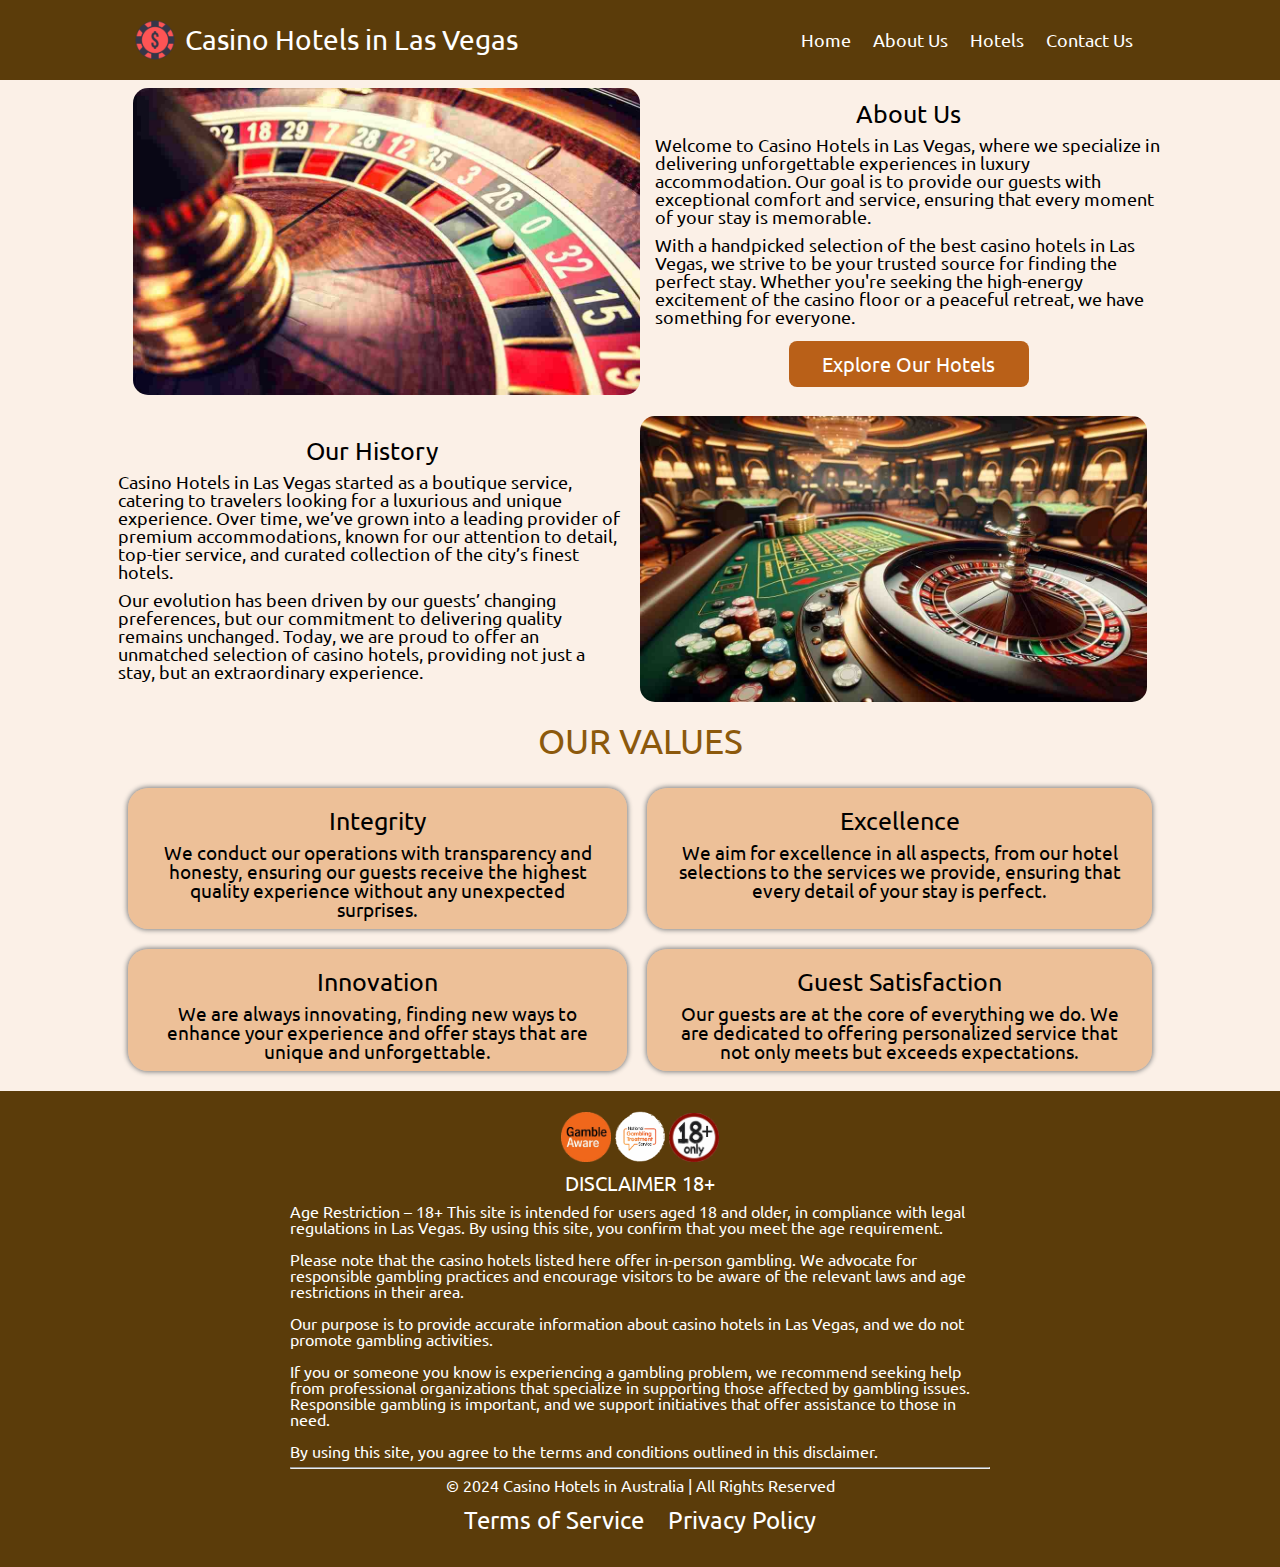
==== about/index.html @ 5b516fcd "Add files via upload" ====
<!DOCTYPE html>
<html lang="en">
<!-- Початок головного блоку HTML -->
  <head>
    <!-- Метатеги та основні шрифти -->
    <meta charset="UTF-8">
    <meta name="viewport" content="width=device-width, initial-scale=1.0">
    <!-- Опис сайту -->
    <title>Casino Hotels in Las Vegas</title>

		<!-- Иконка сверху на закладке -->
    <link rel="icon" href="../img/favicon.png">

    <!-- SEO опис -->
    <meta name="description"
        content="Casino Hotels in Las Vegas - Discover the finest luxury casino hotels in Las Vegas. Experience the perfect blend of luxury, thrill, and entertainment in Sydney, Melbourne, Gold Coast, and Perth.">

    <!-- SEO ключові слова -->
    <meta name="keywords"
	        content="Las Vegas casino hotels,
					best casino hotels in Las Vegas,
					luxury casino hotels LV,
					casino resorts Las Vegas,
					Las Vegas casino hotel deals,
					top casino hotels near Las Vegas,
					Las Vegas casino resort packages,
					LV casino hotels with spa,
					family-friendly casino hotels Las Vegas,
					affordable casino hotels LV,
					casino hotels near downtown Las Vegas,
					casinos near Las Vegas with hotel accommodations,
					Las Vegas hotel and casino reviews,
					casino hotel suites in Las Vegas,
					boutique casino hotels LV,
					casino hotels near Hollywood LV,
					Las Vegas casino hotel promotions,
					gambling hotels in Las Vegas,
					24-hour casino hotels Las Vegas,
						casino hotel booking Las Vegas">


    <!-- Підключення стилів -->
    <link rel="stylesheet" href="../css/style.css">

		<!-- Потім підключити якісь шрифти -->
		<link rel="preconnect" href="https://fonts.googleapis.com">
		<link rel="preconnect" href="https://fonts.gstatic.com" crossorigin>
		<link href="https://fonts.googleapis.com/css2?family=Ubuntu&display=swap" rel="stylesheet">
  </head>
<body>

	<!-- ХЕДЕР, ШАПКА, НАВБАР -->

	<header class="header">
		<div class="header__width">

			<div class="header__wrapper">

				<div>
					<a href="../" class="logo__wrapper js-scroll">
						<img src="../img/favicon.png" alt="logo.png" class="header__logo-pic">
						<h2 class="logo__text">Casino Hotels in Las Vegas</h2>
					</a>
				</div>
				
				<nav class="header__nav">
					<ul class="header__list">
						<li class="header__item">
							<a href="../" class="header__link close_burger js-scroll">Home</a>
						</li	>
						<li class="header__item">
							<a href="#top" class="header__link close_burger js-scroll">About Us</a>
						</li>
						<li class="header__item">
							<a href="../#top__hotels" class="header__link close_burger js-scroll">Hotels</a>
						</li>
						<li class="header__item">
							<a href="../contact/" class="header__link close_burger js-scroll">Contact Us</a>
						</li>
					</ul>

					<div class="header__nav-close close_burger">
						<span class="header__nav-close-line"></span>
						<span class="header__nav-close-line"></span>
					</div>

				</nav>

				<div class="header__burger burger">
					<span class="burger__line burger__line_first"></span>
					<span class="burger__line burger__line_second"></span>
					<span class="burger__line burger__line_third"></span>
				</div>

			</div>

		</div>
	</header>



	<!-- ГОЛОВНИЙ КОНТЕНТ -->
	<main class="main">

		
		<section class="about__us">
			<div class="max_width">
				<div class="about_us__content about_content_page">

					<div class="about_img__container">
						<img src="../img/about_img.jpg" alt="about_img.jpg">
					</div>


					<div class="about_img__desc">

						<h2 class="about_img_title_page">About Us</h2>
						<p class="about__desc_page">Welcome to Casino Hotels in Las Vegas, where we specialize in delivering unforgettable experiences in luxury accommodation. Our goal is to provide our guests with exceptional comfort and service, ensuring that every moment of your stay is memorable.</p>
						<p class="about__desc_page">With a handpicked selection of the best casino hotels in Las Vegas, we strive to be your trusted source for finding the perfect stay. Whether you're seeking the high-energy excitement of the casino floor or a peaceful retreat, we have something for everyone.</p>

						<a href="../#top__hotels" class="js-scroll">
							<button class="button about_btn">
								<span>Explore Our Hotels</span>
							</button>
						</a>

					</div>

				</div>


				<div class="about_us__content">
					<div class="about_img__desc order2">

						<h2 class="about_img_title_page">Our History</h2>
						<p class="about__desc_page">Casino Hotels in Las Vegas started as a boutique service, catering to travelers looking for a luxurious and unique experience. Over time, we’ve grown into a leading provider of premium accommodations, known for our attention to detail, top-tier service, and curated collection of the city’s finest hotels.</p>
						<p class="about__desc_page">Our evolution has been driven by our guests’ changing preferences, but our commitment to delivering quality remains unchanged. Today, we are proud to offer an unmatched selection of casino hotels, providing not just a stay, but an extraordinary experience.</p>

					</div>

					<div class="about_img__container order1">
						<img src="../img/about_history.jpg" alt="about_history.jpg">
					</div>

				</div>
			</div>
		</section>

	</main>


	<section class="why__us about_page_last_section">
		<div class="max_width">
			<div class="why_us__content">

				<h2 class="why_us_title about_values_title">OUR VALUES</h2>

				<div class="why_cards__container values">
					<div class="why__card">
						<h2 class="why_card_title">Integrity</h2>
						<p class="why__desc">We conduct our operations with transparency and honesty, ensuring our guests receive the highest quality experience without any unexpected surprises.</p>
					</div>
					<div class="why__card">
						<h2 class="why_card_title">Excellence</h2>
						<p class="why__desc">We aim for excellence in all aspects, from our hotel selections to the services we provide, ensuring that every detail of your stay is perfect.</p>
					</div>
					<div class="why__card">
						<h2 class="why_card_title">Innovation</h2>
						<p class="why__desc">We are always innovating, finding new ways to enhance your experience and offer stays that are unique and unforgettable.</p>
					</div>
					<div class="why__card">
						<h2 class="why_card_title">Guest Satisfaction</h2>
						<p class="why__desc">Our guests are at the core of everything we do. We are dedicated to offering personalized service that not only meets but exceeds expectations.</p>
					</div>
				</div>
			</div>
		</div>
	</section>


	
	<footer class="footer">
		<div class="footer__width">
			
			<div class="footer_pics">
				<a target="_blank" href="https://begambleaware.org/">
					<img class="img_hover_resize" src="../img/GambleAware.png" alt="GambleAware.png">
				</a>
				<a target="_blank" href="http://www.gamblinghelponline.org.au/">
					<img class="img_hover_resize" src="../img/GamblingHelpAware.png" alt="GamblingHelpAware.png">
				</a>
				<img class="img_hover_resize" src="../img/18.png" alt="img/18.png">
			</div>

			<div class="disclaimer">
				<h2 class="disclaimer__title">DISCLAIMER 18+</h2>
				<div class="disclaimer__text">
					<p>Age Restriction – 18+
					This site is intended for users aged 18 and older, in compliance with legal regulations in Las Vegas. By using this site, you confirm that you meet the age requirement.</p>
					<br/>
					<p>Please note that the casino hotels listed here offer in-person gambling. We advocate for responsible gambling practices and encourage visitors to be aware of the relevant laws and age restrictions in their area.</p>
					<br/>
					<p>Our purpose is to provide accurate information about casino hotels in Las Vegas, and we do not promote gambling activities.</p>
					<br/>
					<p>If you or someone you know is experiencing a gambling problem, we recommend seeking help from professional organizations that specialize in supporting those affected by gambling issues. Responsible gambling is important, and we support initiatives that offer assistance to those in need.</p>
					<br/>
					<p>By using this site, you agree to the terms and conditions outlined in this disclaimer.</p>
				</div>
			</div>

			<hr>
			<p class="centered">© 2024 Casino Hotels in Australia | All Rights Reserved</p>

			<div class="footer__links">
				<a href="../terms/">Terms of Service</a>
				<a href="../privacy/">Privacy Policy</a>
			</div>

		</div>
	</footer>


	<script src="../js/main.js"></script>

</body>
</html>
---- css/style.css ----
html, body, div, span, applet, object, iframe,
h1, h2, h3, h4, h5, h6, p, blockquote, pre,
a, abbr, acronym, address, big, cite, code,
del, dfn, em, img, ins, kbd, q, s, samp,
small, strike, strong, sub, sup, tt, var,
b, u, i, center,
dl, dt, dd, ol, ul, li,
fieldset, form, label, legend,
table, caption, tbody, tfoot, thead, tr, th, td,
article, aside, canvas, details, embed,
figure, figcaption, footer, header, hgroup,
menu, nav, output, ruby, section, summary,
time, mark, audio, video {
  margin: 0;
  padding: 0;
  border: 0;
  font-size: 100%;
  font: inherit;
  vertical-align: baseline;
  text-decoration: none;
  font-family: "Ubuntu", sans-serif;
}

/* HTML5 display-role reset for older browsers */
article, aside, details, figcaption, figure,
footer, header, hgroup, menu, nav, section {
  display: block;
}

body {
  line-height: 1;
  background-color: #DA79241C;
}

ol, ul {
  list-style: none;
}

blockquote, q {
  quotes: none;
}

blockquote:before, blockquote:after,
q:before, q:after {
  content: '';
  content: none;
}

html{
  -webkit-box-sizing: border-box;
  -moz-box-sizing: border-box;
  box-sizing: border-box;
}

*, *::before, *::after{
  -webkit-box-sizing: inherit;
  -moz-box-sizing: inherit;
  box-sizing: inherit;
}

                                      /* ПОЧАТОК СТИЛІВ */
.header{
  z-index: 99;
  position: fixed;
  top: 0;
  left: 0;
  width: 100%;
  transition: .2s linear background-color;
  background-color: #5B3C0AFF;
}

.header__width{
  max-width: 1060px;
  margin: 0 auto;
  padding: 0 15px;
}

.header__wrapper{
  display: -webkit-flex;
  display: -moz-flex;
  display: -ms-flex;
  display: -o-flex;
  display: flex;
  -webkit-flex-wrap: wrap;
  -moz-flex-wrap: wrap;
  -ms-flex-wrap: wrap;
  -o-flex-wrap: wrap;
  flex-wrap: wrap;
  -ms-align-items: center;
  align-items: center;
  justify-content: space-between;
  padding: 10px 0;
}

.header__list{
  display: -webkit-flex;
  display: -moz-flex;
  display: -ms-flex;
  display: -o-flex;
  display: flex;
  -webkit-flex-wrap: wrap;
  -moz-flex-wrap: wrap;
  -ms-flex-wrap: wrap;
  -o-flex-wrap: wrap;
  flex-wrap: wrap;
  text-align: center;
}

.header__item{
  margin-right: 42px;
  transition: all .2s;
}

.header__item:hover{
  text-shadow: -2px -2px 5px orange, 2px 2px 4px orange;
  transform: scale(1.1);
}

.header__logo-pic{
  height: 40px;
}

.logo__wrapper{
  display: -webkit-flex;
  display: -moz-flex;
  display: -ms-flex;
  display: -o-flex;
  display: flex;
  -ms-align-items: center;
  align-items: center;
  margin: 10px;
}

.logo__text{
  margin: 0 10px 0 10px;
  color: white;
  font-size: 28px;
}

.header__burger{
  width: 40px;
  height: 28px;
  position: relative;
  display: none;
}

.header__link{
  font-size: 18px;
  line-height: 24px;
  color: white;
}

a, .header__nav-close, .header__burger{
  cursor: pointer;
}

.header__burger{
  width: 40px;
  height: 28px;
  position: relative;
  display: none;
}

.burger__line{
  position: absolute;
  left: 0;
  display: block;
  width: 100%;
  height: 2px;
  background-color: white;
}

.burger__line_first{
  top: 0;
}

.burger__line_first{
  top: 50%;
  transform: translateY(-50%);
}

.burger__line_third{
  bottom: 0;
}

.intro::before{
  content: '';
  position: absolute;
  top: 80px;
  bottom: 0px;
  left: 0;
  right: 0;
  background: url('../img/intro-pic.jpg') no-repeat center;
  background-size: cover;
  background-position: 0 0;
  z-index: -1;
  filter: brightness(40%);
}

.intro{
  min-height: 100vh;
  display: -webkit-flex;
  display: -moz-flex;
  display: -ms-flex;
  display: -o-flex;
  display: flex;
  justify-content: center;
  -ms-align-items: center;
  align-items: center;
}

.intro__title{
  font-size: 50px;
  line-height: 60px;
  color: white;
  margin-bottom: 22px;
  max-width: 650px;
  margin: 0 auto 10px auto;
}

.intro__subtitle{
  color: white;
  font-size: 25px;
  width: 546px;
  margin: 0 auto 59px auto;
}

.max_width{
  max-width: 1262px;
  margin: 0 auto;
}

.about_us__content{
  display: -webkit-flex;
  display: -moz-flex;
  display: -ms-flex;
  display: -o-flex;
  display: flex;
  -ms-align-items: center;
  align-items: center;
  justify-content: space-between;
}

.about_content_page:first-child{
  margin-bottom: 20px;
}

.about_img_title{
  text-align: center;
  margin: 10px;
  font-size: 35px;
}

.about_img__container{
  flex: 1;
  margin: 0 15px;
}

.about_img__container img{
  width: 100%;
  border-radius: 15px;
  transform: scale(1.0);
  transition: all .2s;
}

.about_img__container img:hover{
  transform: scale(1.02);
}

.about_img__desc{
  display: -webkit-flex;
  display: -moz-flex;
  display: -ms-flex;
  display: -o-flex;
  display: flex;
  -webkit-flex-wrap: wrap;
  -moz-flex-wrap: wrap;
  -ms-flex-wrap: wrap;
  -o-flex-wrap: wrap;
  flex-wrap: wrap;
  justify-content: center;
  flex: 1;
  max-width: 0 15px;
}

.about__desc{
  font-size: 20px;
  margin-bottom: 15px;
  text-align: center;
}

section{
  margin: 188px 0px;
}

section:last-of-type{
  margin-bottom: 10px;
}

.about_page_last_section{
  margin-top: 0;
}

.why_us_title, .top_hotels__title{
  text-align: center;
  font-size: 35px;
  margin-bottom: 45px;
  color: #8C590CFF;
}

.why_cards__container{
  display: grid;
  grid-template-columns: auto auto auto auto auto auto;

}

.why__card{
  margin: 10px;
  text-align: center;

  background-color: #DA792466;
  border-radius: 20px;
  padding: 10px;
  transition: all .2s;

  -webkit-box-shadow: 0px 0 5px 1px grey;
  box-shadow: 0px 0 5px 1px grey;
}

.why__card:hover{
  transform: scale(1.03);
  -webkit-box-shadow: 0px 0 10px 10px #A3602EFF;
  box-shadow: 0px 0 15px 7px #A3602EFF;
}

.why_card_title{
  margin: 10px;
  font-size: 25px;
}

.why__desc{
  font-size: 19px;
  padding: 0 10px;
}

/* ANIMATED B BUTTONS */
.button{
  border-radius: 8px;
  background-color: #B96018;
  border: none;
  color: white;
  text-align: center;
  font-size: 28px;
  padding: 20px 30px;
  width: 258px;
  cursor: pointer;
  margin: 5px;
}
.button span{
  display: inline-block;
  cursor: pointer;
  position: relative;
  transition: .5s;
}
.button span:after{
  content: '\00bb';
  position: absolute;
  opacity: 0;
  top: 0;
  right: -20px;
  transition: .5s;
}
.button:hover span{
  padding-right: 25px;
}
.button:hover span:after{
  opacity: 1;
  right: 0;
}

.wrapper__header{
  text-align: center;
}

.explore_more_btn{
  width: 265px;
}

.why__icons{
  height: 30px;
}

.top_hotels__container{
  display: grid;
  grid-template-columns: auto auto auto;
  text-align: center;
}

.top_hotels_pic{
  width: 100%;
  height: 270px;
  border-radius: 20px;
}

.top_hotels_card{
  margin: 10px;
  box-shadow: 0px 0 10px 0px orange;
  border-radius: 20px;
  transition: all .3s;
  height: 608px;
  position: relative;
}

.size{
}

.top_hotels_card:hover{
  box-shadow: 0px 0 15px 5px #C58139FF;
  border-radius: 20px;
}

.hotels_button{
  position: absolute;
  font-size: 18px;
  padding: 15px;
  width: auto;
  bottom:0px;
  right:30%;
  left:30%;
}

.footer{
  background-color: #5B3C0AFF;
  text-align: center;
  padding: 20px;
}

.footer__width{
  max-width: 700px;
  margin: 0 auto;
}

.disclaimer__title{
  color: white;
  font-size: 20px;
  padding: 10px;
}

.disclaimer__text{
  color: white;
  text-align: left;
}

.footer_pics img{
  width: 50px;
}

.img_hover_resize{
  transition: all .3s;
  scale: 1;
}

.img_hover_resize:hover{
  scale: 1.05;
}

.footer__links{
  padding: 15px;
}

.footer__links a{
  color: white;
  font-size: 24px;
  padding: 0 10px;
}

.centered{
  text-align: center;
  color: white;
}

.about_img_title_page{
  margin: 10px;
  font-size: 25px;
}

.about__desc_page{
  font-size: 18px;
  margin-bottom: 10px;
}

.about_btn{
  width: 240px;
  padding: 10px;
  font-size: 20px;
}

.form-wrap {
  margin: 180px auto 100px auto;
}

.form{
  margin: 180px auto 80px auto;
  border: 2px solid #BC8B42FF;
  border-radius: 15px;
  max-width: 350px;
  margin: 0 auto;
  background-color: #DA792466;
  text-align: center;
}

.legend{
  padding: 15px;
  font-size: 20px;
}

.input_field{
  width: 250px;
  padding: 10px;
  margin: 10px 0;
  border-radius: 15px;
  border: none;
}
.input_field_area{
  display: block;
  resize: vertical;
  padding: 10px;
  height: 60px;
  width: 250px;
  margin: 15px auto;
  border-radius: 8px;
}

input.button{
  font-size: 15px;
  width: 100px;
  padding: 12px;
  margin-bottom: 15px;
}

.terms{
  margin: 120px 15px 70px 15px;
}

.terms__content h2{
  font-size: 25px;
  padding: 10px;
}

.terms__content p{
  font-size: 18px;
  padding: 10px;
}

.terms__content ul li{
  list-style-type: disc;
  font-size: 18px;
  padding: 10px;
  margin-left: 30px;
}

.terms__content ol li{
  list-style-type: decimal;
  font-size: 18px;
  padding: 10px;
  margin-left: 30px;
}

.terms__title{
  text-align: center;
  font-size: 35px;
  padding: 10px;
}

.about__us{
  margin: 88px 0;
}

.about_values_title{
  margin: 20px;
}



@media screen and (max-width: 1300px) {
  .why_cards__container{
    grid-template-columns: auto auto auto;
  }

  .top_hotels_card{
    height: 550px;
  }

  .values{
    grid-template-columns: auto auto;
  }

  .top_hotels__container{
    grid-template-columns: auto auto;
  }

  .header__item{
    margin-right: 22px;
  }

  section{
    margin: 35px 0;
  }

  .max_width{
    max-width: 1044px;
  }
}

@media screen and (max-width: 1070px) {
  .why_cards__container{
    grid-template-columns: auto auto;
  }

  .top_hotels_card {
    height: auto;
  }

  .why__desc {
    margin-bottom: 60px;
  }

  .about__desc_page{
    text-align: center;
  }

  .about_content_page:first-child {
     margin-bottom: 0px; 
  }

  .top_hotels__container{
    grid-template-columns: 500px;
  }

  .top_hotels__container{
    justify-content: center;
  }

  .about_us__content{
    -webkit-flex-direction: column;
    -moz-flex-direction: column;
    -ms-flex-direction: column;
    -o-flex-direction: column;
    flex-direction: column;
  }

  .why__us {
    margin: 100px 10px;
  }

  .about_page_last_section{
    margin: 0px 0 !important;
  }

  .top_hotels__title {
    margin: 20px;
  }

  .order1{
    order: 1;
  }
  .order2{
    order: 2;
  }

  .about_margin_top{
    margin-top: 100px;
  }

  .margin_bottom{
    margin-bottom: 20px;
  }

  .about_values_title{
    margin: 10px;
    font-size: 30px;
  }

  .values_margin_top{
    margin-top: 0;
  }

  .max_width{
    max-width: 500px;
  }
}

@media screen and (max-width: 930px) {
  .why_cards__container{
    grid-template-columns: auto;
  }
}



@media screen and (max-width: 920px) {
  .header__burger{
    display: block;
  }



  .why__us{
    margin: 0px 10px;
  }

  .why__card{
    margin: 10px 0;
  }

  .header__nav{
    position: fixed;
    width: 100%;
    height: 100%;
    top: 0;
    left: 100%;
    background-color: #5B3C0AFF;
    z-index: 10;
    padding: 75px;
    transform: translateX(100%);
    transition: .2s linear;
  }

  .header__nav_active{
    transform: translateX(0);
    left: 0%;
  }

  .header__nav-close{
    width: 40px;
    height: 40px;
    position: absolute;
    top: 20px;
    right: 20px;
    z-index: 11;
  }

  .header__nav-close-line{
    display: block;
    width: 100%;
    height: 2px;
    background-color: white;
    position: absolute;
    top: 50%;
    transform: translateY(-50%) rotate(-45deg);
  }

  .header__nav-close-line:first-child{
    transform: translateY(-50%) rotate(45deg);
  }

  .header__item{
    width: 100%;
    margin-right: 0;
    margin-bottom: 30px;
  }

  .header__link{
    font-size: 42px;
    line-height: 48px;
  }

  .header__item:hover{
    transform: scale(1);
  }

  .intro__title{
    font-size: 40px;
    line-height: 50px;
  }
}

@media screen and (max-width: 611px) {
  .intro__title{
    font-size: 30px;
  }

  .intro__subtitle{
    font-size: 20px;
  }

  .logo__text{
    font-size: 18px;
    text-align: center;
  }

  .about__us{
    margin: 88px 0;
  }

  .intro__subtitle {
    width: auto;
  }

  .button{
    font-size: 20px;
    padding: 15px 15px;
    width: 200px;
  }

  .about_btn{
    width: 230px;
  }
}

@media screen and (max-width: 519px) {
  .top_hotels__container {
    grid-template-columns: 350px;
  }

  .footer__links a{
    font-size: 20px;
  }

  .max_width{
    width: 350px;
  }

  .hotels_button{
    width: 150px;
  }

}

@media screen and (max-width: 420px) {
  .footer__links a {
      font-size: 15px;
  }
}

@media screen and (max-width: 390px) {
  .logo__text {
    font-size: 10px;
  }

  .why_us_title, .top_hotels__title {
    font-size: 25px;
  }
}
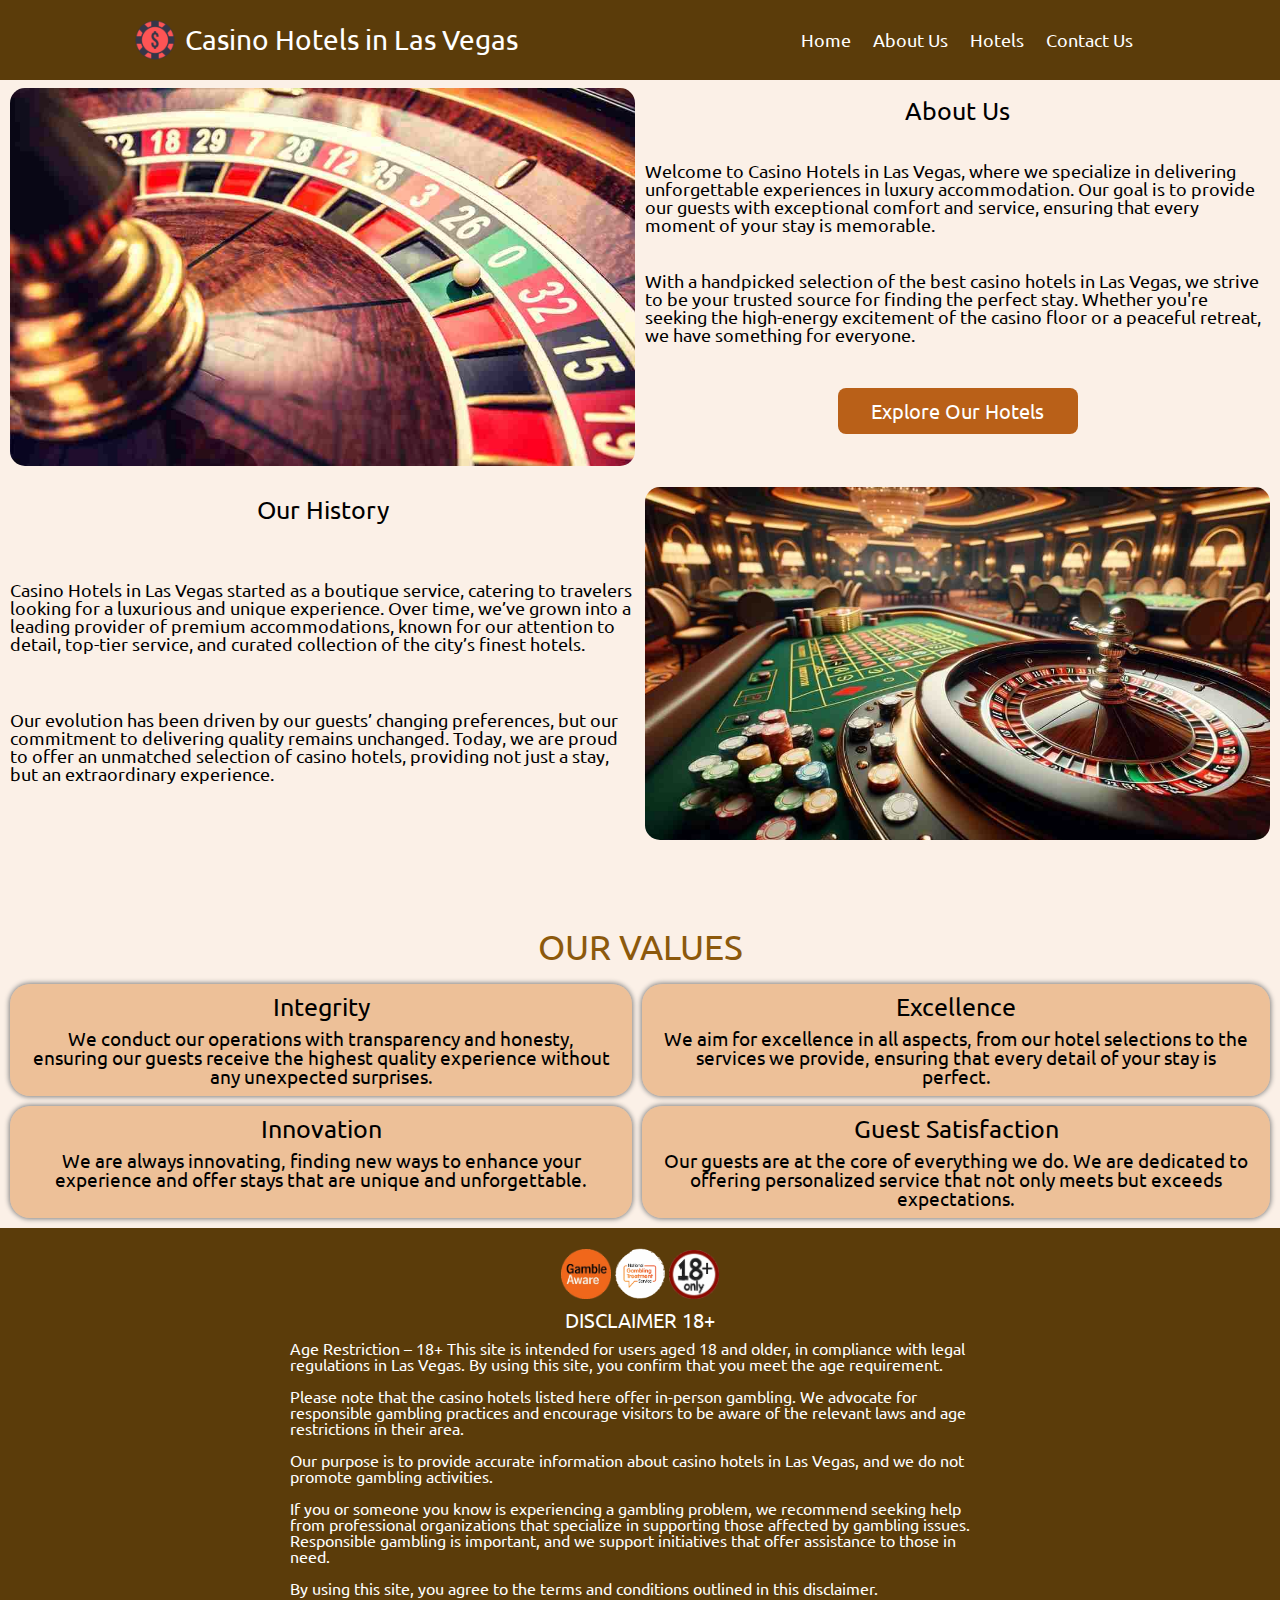
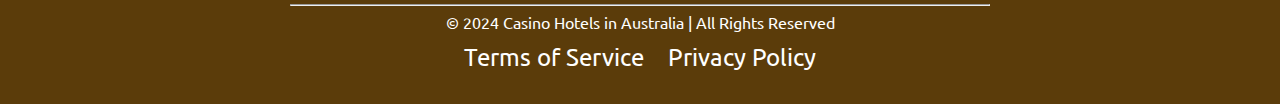
==== commit 7494b5a0: "Update index.html" ====
--- a/about/index.html
+++ b/about/index.html
@@ -146,36 +146,35 @@
 			</div>
 		</section>
 
+
+		<section class="why__us about_page_last_section">
+			<div class="max_width">
+				<div class="why_us__content">
+
+					<h2 class="why_us_title about_values_title">OUR VALUES</h2>
+
+					<div class="why_cards__container values">
+						<div class="why__card">
+							<h2 class="why_card_title">Integrity</h2>
+							<p class="why__desc">We conduct our operations with transparency and honesty, ensuring our guests receive the highest quality experience without any unexpected surprises.</p>
+						</div>
+						<div class="why__card">
+							<h2 class="why_card_title">Excellence</h2>
+							<p class="why__desc">We aim for excellence in all aspects, from our hotel selections to the services we provide, ensuring that every detail of your stay is perfect.</p>
+						</div>
+						<div class="why__card">
+							<h2 class="why_card_title">Innovation</h2>
+							<p class="why__desc">We are always innovating, finding new ways to enhance your experience and offer stays that are unique and unforgettable.</p>
+						</div>
+						<div class="why__card">
+							<h2 class="why_card_title">Guest Satisfaction</h2>
+							<p class="why__desc">Our guests are at the core of everything we do. We are dedicated to offering personalized service that not only meets but exceeds expectations.</p>
+						</div>
+					</div>
+				</div>
+			</div>
+		</section>
 	</main>
-
-
-	<section class="why__us about_page_last_section">
-		<div class="max_width">
-			<div class="why_us__content">
-
-				<h2 class="why_us_title about_values_title">OUR VALUES</h2>
-
-				<div class="why_cards__container values">
-					<div class="why__card">
-						<h2 class="why_card_title">Integrity</h2>
-						<p class="why__desc">We conduct our operations with transparency and honesty, ensuring our guests receive the highest quality experience without any unexpected surprises.</p>
-					</div>
-					<div class="why__card">
-						<h2 class="why_card_title">Excellence</h2>
-						<p class="why__desc">We aim for excellence in all aspects, from our hotel selections to the services we provide, ensuring that every detail of your stay is perfect.</p>
-					</div>
-					<div class="why__card">
-						<h2 class="why_card_title">Innovation</h2>
-						<p class="why__desc">We are always innovating, finding new ways to enhance your experience and offer stays that are unique and unforgettable.</p>
-					</div>
-					<div class="why__card">
-						<h2 class="why_card_title">Guest Satisfaction</h2>
-						<p class="why__desc">Our guests are at the core of everything we do. We are dedicated to offering personalized service that not only meets but exceeds expectations.</p>
-					</div>
-				</div>
-			</div>
-		</div>
-	</section>
 
 
 	
@@ -223,4 +222,4 @@
 	<script src="../js/main.js"></script>
 
 </body>
-</html>+</html>
--- a/css/style.css
+++ b/css/style.css
@@ -69,10 +69,18 @@
   background-color: #5B3C0AFF;
 }
 
+.top_hotels_card > p.why__desc{
+  margin-bottom: 60px;
+}
+
 .header__width{
   max-width: 1060px;
   margin: 0 auto;
   padding: 0 15px;
+}
+
+div.values .why_card_title{
+  margin-top: 0;
 }
 
 .header__wrapper{
@@ -92,6 +100,10 @@
   padding: 10px 0;
 }
 
+.main{
+  margin: 0 10px;
+}
+
 .header__list{
   display: -webkit-flex;
   display: -moz-flex;
@@ -231,14 +243,9 @@
 }
 
 .about_us__content{
-  display: -webkit-flex;
-  display: -moz-flex;
-  display: -ms-flex;
-  display: -o-flex;
-  display: flex;
-  -ms-align-items: center;
-  align-items: center;
-  justify-content: space-between;
+  display: grid;
+  grid-template-columns: 1fr 1fr;
+  gap: 10px;
 }
 
 .about_content_page:first-child{
@@ -253,7 +260,6 @@
 
 .about_img__container{
   flex: 1;
-  margin: 0 15px;
 }
 
 .about_img__container img{
@@ -311,13 +317,11 @@
 .why_cards__container{
   display: grid;
   grid-template-columns: auto auto auto auto auto auto;
-
+  gap: 10px;
 }
 
 .why__card{
-  margin: 10px;
-  text-align: center;
-
+  text-align: center;
   background-color: #DA792466;
   border-radius: 20px;
   padding: 10px;
@@ -327,8 +331,9 @@
   box-shadow: 0px 0 5px 1px grey;
 }
 
+
 .why__card:hover{
-  transform: scale(1.03);
+  transform: scale(1.01);
   -webkit-box-shadow: 0px 0 10px 10px #A3602EFF;
   box-shadow: 0px 0 15px 7px #A3602EFF;
 }
@@ -355,6 +360,8 @@
   width: 258px;
   cursor: pointer;
   margin: 5px;
+  -ms-align-self: center;
+  align-self: center;
 }
 .button span{
   display: inline-block;
@@ -394,6 +401,7 @@
   display: grid;
   grid-template-columns: auto auto auto;
   text-align: center;
+  gap: 10px;
 }
 
 .top_hotels_pic{
@@ -403,15 +411,11 @@
 }
 
 .top_hotels_card{
-  margin: 10px;
   box-shadow: 0px 0 10px 0px orange;
   border-radius: 20px;
   transition: all .3s;
   height: 608px;
   position: relative;
-}
-
-.size{
 }
 
 .top_hotels_card:hover{
@@ -606,10 +610,6 @@
   section{
     margin: 35px 0;
   }
-
-  .max_width{
-    max-width: 1044px;
-  }
 }
 
 @media screen and (max-width: 1070px) {
@@ -621,20 +621,24 @@
     height: auto;
   }
 
-  .why__desc {
-    margin-bottom: 60px;
-  }
-
   .about__desc_page{
     text-align: center;
   }
 
+  .about__desc_page:last-child{
+    margin-bottom: 0;
+  }
+
   .about_content_page:first-child {
      margin-bottom: 0px; 
   }
 
   .top_hotels__container{
-    grid-template-columns: 500px;
+    /*grid-template-columns: 500px;*/
+  }
+
+  .top_hotels__container {
+    grid-template-columns: auto;
   }
 
   .top_hotels__container{
@@ -642,19 +646,17 @@
   }
 
   .about_us__content{
-    -webkit-flex-direction: column;
-    -moz-flex-direction: column;
-    -ms-flex-direction: column;
-    -o-flex-direction: column;
-    flex-direction: column;
-  }
-
-  .why__us {
-    margin: 100px 10px;
+    grid-template-columns: 1fr;
+    gap: 0;
   }
 
   .about_page_last_section{
-    margin: 0px 0 !important;
+    margin-bottom: 10px;
+    margin-top: 10px;
+  }
+
+  .about_us__content{
+    margin-top: 10px;
   }
 
   .top_hotels__title {
@@ -686,7 +688,7 @@
   }
 
   .max_width{
-    max-width: 500px;
+    max-width: 700px;
   }
 }
 
@@ -701,16 +703,6 @@
 @media screen and (max-width: 920px) {
   .header__burger{
     display: block;
-  }
-
-
-
-  .why__us{
-    margin: 0px 10px;
-  }
-
-  .why__card{
-    margin: 10px 0;
   }
 
   .header__nav{
@@ -810,7 +802,7 @@
 
 @media screen and (max-width: 519px) {
   .top_hotels__container {
-    grid-template-columns: 350px;
+    /*grid-template-columns: 350px;*/
   }
 
   .footer__links a{
@@ -818,7 +810,7 @@
   }
 
   .max_width{
-    width: 350px;
+    /*width: 350px;*/
   }
 
   .hotels_button{
@@ -841,4 +833,4 @@
   .why_us_title, .top_hotels__title {
     font-size: 25px;
   }
-}+}
